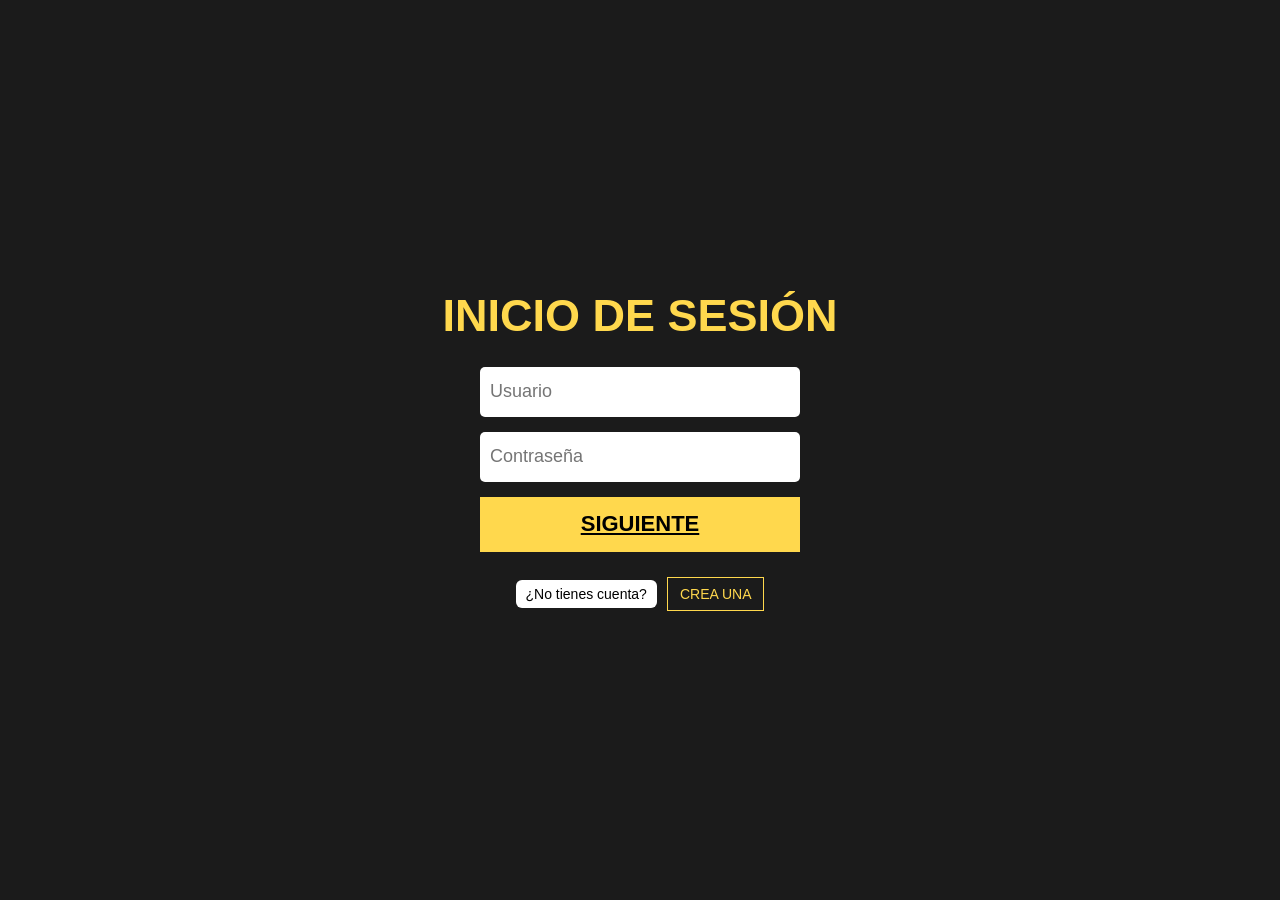
==== login.html @ b99bcfd7 "Add files via upload" ====
<!DOCTYPE html>
<html lang="es">

<head>
    <meta charset="UTF-8">
    <meta name="viewport" content="width=device-width, initial-scale=1.0">
    <title>Inicio de Sesión</title>

    <link rel="stylesheet" href="style.css">
</head>

<body>

<div class="login-contenedor">

    <h1 class="login-titulo">INICIO DE SESIÓN</h1>

    <div class="login-form">

        <input type="text" placeholder="Usuario" class="input">
        <input type="password" placeholder="Contraseña" class="input">

     
        <a href="panel.html" class="btn-login-link">
            SIGUIENTE
        </a>

        <div class="registro">
            <span>¿No tienes cuenta?</span>

            <a href="register.html" class="btn-registro">
                CREA UNA
            </a>
        </div>

    </div>

</div>

</body>

</html>
---- style.css ----
*{
    margin:0;
    padding:0;
    box-sizing:border-box;
    font-family:Arial, Helvetica, sans-serif;
}

body{
    background:#1b1b1b;
}


/* INDEX */


.contenedor{
    width:90%;
    margin:auto;
    padding:40px;
}

.fila-superior{
    display:flex;
    justify-content:space-between;
    align-items:center;
    margin-bottom:40px;
}

.card{
    background:white;
    width:230px;
    padding:20px;
    text-align:center;
    font-size:24px;
    font-weight:bold;
}

.titulo{
    background:#FFD84D;
    padding:20px 70px;
    border-radius:12px;
    font-size:50px;
    font-weight:bold;
}

.grid{
    display:grid;
    grid-template-columns:1fr 1fr;
    gap:30px;
    align-items:center;
}

.img1,.img2{
    width:100%;
    max-width:350px;
    margin:auto;
}

.descripcion,.card-inferior{
    background:white;
    padding:25px;
    text-align:center;
    font-size:22px;
}

.boton-centro{
    display:flex;
    justify-content:center;
    margin-top:40px;
}

.btn{
    width:300px;
    height:55px;
    background:#FFD84D;
    border:none;
    font-size:26px;
    font-weight:bold;
    cursor:pointer;
}


/* LOGIN + REGISTER */


.login-contenedor,
.register-contenedor{
    height:100vh;
    display:flex;
    flex-direction:column;
    justify-content:center;
    align-items:center;
}

.login-titulo,
.register-titulo{
    color:#FFD84D;
    font-size:45px;
    margin-bottom:25px;
}

.login-form,
.register-form{
    display:flex;
    flex-direction:column;
    align-items:center;
    gap:15px;
}

.input{
    width:320px;
    height:50px;
    padding:10px;
    font-size:18px;
    border:none;
    border-radius:5px;
    outline:none;
}

/* BOTÓN LOGIN */
.btn-login-link{
    width:320px;
    height:55px;
    display:flex;
    justify-content:center;
    align-items:center;
    background:#FFD84D;
    color:black;
    font-size:22px;
    font-weight:bold;
}

/* REGISTRO LOGIN */
.registro{
    display:flex;
    align-items:center;
    gap:10px;
    margin-top:10px;
}

.registro span{
    background:white;
    color:black;
    font-size:14px;
    padding:6px 10px;
    border-radius:6px;
}

.btn-registro{
    color:#FFD84D;
    text-decoration:none;
    border:1px solid #FFD84D;
    padding:8px 12px;
    font-size:14px;
}


/* PANEL */


.panel{
    width:90%;
    margin:auto;
    padding:40px;
    color:white;
}

.panel-titulo{
    text-align:center;
    color:#FFD84D;
    font-size:40px;
    margin:30px 0;
}

.panel-arriba{
    display:flex;
    justify-content:space-between;
    align-items:center;
    margin-bottom:40px;
}

.panel-datos{
    display:flex;
    flex-direction:column;
    gap:15px;
}

.dato{
    background:white;
    color:black;
    padding:18px;
    width:280px;
    font-size:18px;
    border-radius:8px;
}

.panel-img{
    width:300px;
    border-radius:10px;
}

.panel-abajo{
    display:flex;
    justify-content:space-between;
    align-items:flex-start;
    margin-top:20px;
}

.panel-box{
    display:flex;
    flex-direction:column;
    align-items:center;
    gap:20px;
    width:300px;
}

.panel-box p{
    background:white;
    color:black;
    padding:20px;
    width:100%;
    text-align:center;
    border-radius:8px;
    font-size:18px;
}

.btn-panel{
    width:200px;
    height:55px;
    background:#FFD84D;
    border:none;
    font-size:18px;
    font-weight:bold;
    cursor:pointer;
    border-radius:6px;
}

.btn-panel:hover{
    background:gold;
}


/* REGISTRO USUARIO */


.registro-main{
    width:90%;
    margin:auto;
    padding:40px;
    color:white;
}

.registro-titulo{
    text-align:center;
    color:#FFD84D;
    font-size:40px;
    margin-bottom:30px;
}

.registro-grid{
    display:flex;
    justify-content:space-between;
    align-items:center;
    gap:20px;
}

.registro-box{
    display:flex;
    flex-direction:column;
    gap:10px;
    width:300px;
}

.registro-box h2{
    background:#FFD84D;
    color:black;
    padding:12px;
    text-align:center;
    border-radius:8px;
    font-size:20px;
    font-weight:bold;
}

.registro-img-box{
    display:flex;
    justify-content:center;
    align-items:center;
}

.registro-img{
    height:600px;
    width:auto;
    border-radius:10px;
    margin:20px 0;
}

.registro-btn-box{
    display:flex;
    justify-content:center;
    margin-top:30px;
}

.btn-registro-final{
    width:250px;
    height:55px;
    background:#FFD84D;
    color:black;
    display:flex;
    justify-content:center;
    align-items:center;
    font-weight:bold;
    text-decoration:none;
    font-size:18px;
    border-radius:6px;
}

.btn-registro-final:hover{
    background:gold;
}


/* TICKET */


.ticket-main{
    width:90%;
    margin:auto;
    padding:40px;
    color:white;
}

.ticket-titulo{
    text-align:center;
    color:#FFD84D;
    font-size:40px;
    margin-bottom:30px;
}

.ticket-grid{
    display:flex;
    justify-content:space-between;
    align-items:center;
    gap:20px;
}

.ticket-img{
    height:500px;
    width:auto;
    border-radius:10px;
}

.ticket-center{
    display:flex;
    flex-direction:column;
    gap:20px;
    align-items:center;
}

.ticket-btn-box{
    display:flex;
    justify-content:center;
    margin-top:40px;
}

.btn-ticket{
    width:250px;
    height:55px;
    background:#FFD84D;
    color:black;
    display:flex;
    justify-content:center;
    align-items:center;
    font-weight:bold;
    text-decoration:none;
    font-size:18px;
    border-radius:6px;
}

.btn-ticket:hover{
    background:gold;
}
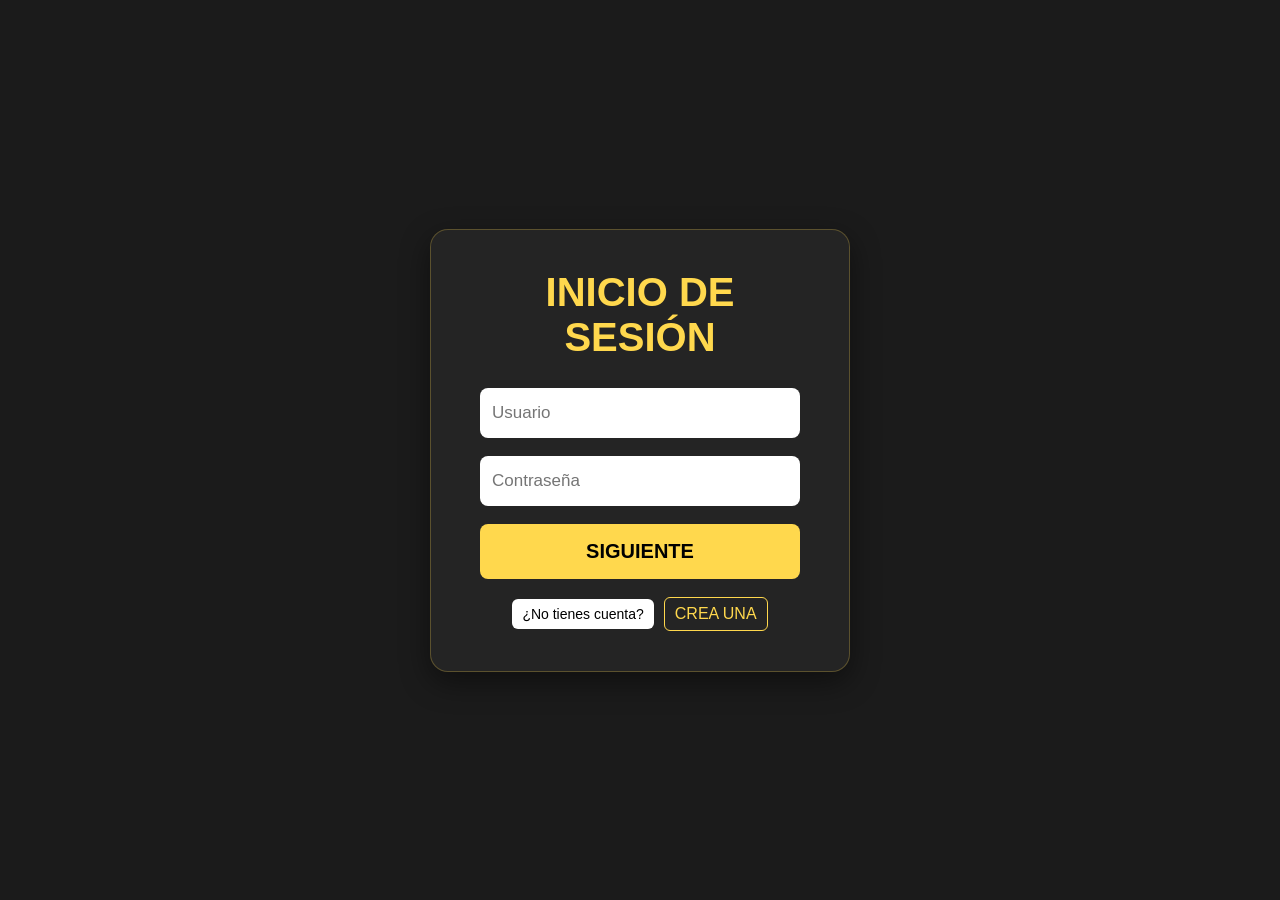
==== commit 4ad81742: "Add files via upload" ====
--- a/login.html
+++ b/login.html
@@ -5,38 +5,31 @@
     <meta charset="UTF-8">
     <meta name="viewport" content="width=device-width, initial-scale=1.0">
     <title>Inicio de Sesión</title>
-
     <link rel="stylesheet" href="style.css">
 </head>
 
 <body>
 
-<div class="login-contenedor">
+    <div class="login-contenedor">
 
-    <h1 class="login-titulo">INICIO DE SESIÓN</h1>
+        <div class="login-card">
 
-    <div class="login-form">
+            <h1 class="login-titulo">INICIO DE SESIÓN</h1>
 
-        <input type="text" placeholder="Usuario" class="input">
-        <input type="password" placeholder="Contraseña" class="input">
+            <input type="text" placeholder="Usuario" class="login-input">
+            <input type="password" placeholder="Contraseña" class="login-input">
 
-     
-        <a href="panel.html" class="btn-login-link">
-            SIGUIENTE
-        </a>
+            <a href="panel.html" class="btn-login-link">SIGUIENTE</a>
 
-        <div class="registro">
-            <span>¿No tienes cuenta?</span>
+            <div class="registro">
+                <span>¿No tienes cuenta?</span>
+                <a href="register.html" class="btn-registro">CREA UNA</a>
+            </div>
 
-            <a href="register.html" class="btn-registro">
-                CREA UNA
-            </a>
         </div>
 
     </div>
 
-</div>
-
 </body>
 
 </html>
--- a/style.css
+++ b/style.css
@@ -1,381 +1,671 @@
-*{
-    margin:0;
-    padding:0;
-    box-sizing:border-box;
-    font-family:Arial, Helvetica, sans-serif;
-}
-
-body{
-    background:#1b1b1b;
-}
-
-
-/* INDEX */
-
-
-.contenedor{
-    width:90%;
-    margin:auto;
-    padding:40px;
-}
-
-.fila-superior{
-    display:flex;
-    justify-content:space-between;
-    align-items:center;
-    margin-bottom:40px;
-}
-
-.card{
-    background:white;
-    width:230px;
-    padding:20px;
-    text-align:center;
-    font-size:24px;
-    font-weight:bold;
-}
-
-.titulo{
-    background:#FFD84D;
-    padding:20px 70px;
-    border-radius:12px;
-    font-size:50px;
-    font-weight:bold;
-}
-
-.grid{
-    display:grid;
-    grid-template-columns:1fr 1fr;
-    gap:30px;
-    align-items:center;
-}
-
-.img1,.img2{
-    width:100%;
-    max-width:350px;
-    margin:auto;
-}
-
-.descripcion,.card-inferior{
-    background:white;
-    padding:25px;
-    text-align:center;
-    font-size:22px;
-}
-
-.boton-centro{
-    display:flex;
-    justify-content:center;
-    margin-top:40px;
-}
-
-.btn{
-    width:300px;
-    height:55px;
-    background:#FFD84D;
-    border:none;
-    font-size:26px;
-    font-weight:bold;
-    cursor:pointer;
-}
-
-
-/* LOGIN + REGISTER */
-
-
-.login-contenedor,
-.register-contenedor{
-    height:100vh;
-    display:flex;
-    flex-direction:column;
-    justify-content:center;
-    align-items:center;
-}
-
-.login-titulo,
-.register-titulo{
-    color:#FFD84D;
-    font-size:45px;
-    margin-bottom:25px;
-}
-
-.login-form,
-.register-form{
-    display:flex;
-    flex-direction:column;
-    align-items:center;
-    gap:15px;
-}
-
-.input{
-    width:320px;
-    height:50px;
-    padding:10px;
-    font-size:18px;
-    border:none;
-    border-radius:5px;
-    outline:none;
-}
-
-/* BOTÓN LOGIN */
-.btn-login-link{
-    width:320px;
-    height:55px;
-    display:flex;
-    justify-content:center;
-    align-items:center;
-    background:#FFD84D;
-    color:black;
-    font-size:22px;
-    font-weight:bold;
-}
-
-/* REGISTRO LOGIN */
-.registro{
-    display:flex;
-    align-items:center;
-    gap:10px;
-    margin-top:10px;
-}
-
-.registro span{
-    background:white;
-    color:black;
-    font-size:14px;
-    padding:6px 10px;
-    border-radius:6px;
-}
-
-.btn-registro{
-    color:#FFD84D;
-    text-decoration:none;
-    border:1px solid #FFD84D;
-    padding:8px 12px;
-    font-size:14px;
-}
-
-
-/* PANEL */
-
-
-.panel{
-    width:90%;
-    margin:auto;
-    padding:40px;
-    color:white;
-}
-
-.panel-titulo{
-    text-align:center;
-    color:#FFD84D;
-    font-size:40px;
-    margin:30px 0;
-}
-
-.panel-arriba{
-    display:flex;
-    justify-content:space-between;
-    align-items:center;
-    margin-bottom:40px;
-}
-
-.panel-datos{
-    display:flex;
-    flex-direction:column;
-    gap:15px;
-}
-
-.dato{
-    background:white;
-    color:black;
-    padding:18px;
-    width:280px;
-    font-size:18px;
-    border-radius:8px;
-}
-
-.panel-img{
-    width:300px;
-    border-radius:10px;
-}
-
-.panel-abajo{
-    display:flex;
-    justify-content:space-between;
-    align-items:flex-start;
-    margin-top:20px;
-}
-
-.panel-box{
-    display:flex;
-    flex-direction:column;
-    align-items:center;
-    gap:20px;
-    width:300px;
-}
-
-.panel-box p{
-    background:white;
-    color:black;
-    padding:20px;
-    width:100%;
-    text-align:center;
-    border-radius:8px;
-    font-size:18px;
-}
-
-.btn-panel{
-    width:200px;
-    height:55px;
-    background:#FFD84D;
-    border:none;
-    font-size:18px;
-    font-weight:bold;
-    cursor:pointer;
-    border-radius:6px;
-}
-
-.btn-panel:hover{
-    background:gold;
-}
-
-
-/* REGISTRO USUARIO */
-
-
-.registro-main{
-    width:90%;
-    margin:auto;
-    padding:40px;
-    color:white;
-}
-
-.registro-titulo{
-    text-align:center;
-    color:#FFD84D;
-    font-size:40px;
-    margin-bottom:30px;
-}
-
-.registro-grid{
-    display:flex;
-    justify-content:space-between;
-    align-items:center;
-    gap:20px;
-}
-
-.registro-box{
-    display:flex;
-    flex-direction:column;
-    gap:10px;
-    width:300px;
-}
-
-.registro-box h2{
-    background:#FFD84D;
-    color:black;
-    padding:12px;
-    text-align:center;
-    border-radius:8px;
-    font-size:20px;
-    font-weight:bold;
-}
-
-.registro-img-box{
-    display:flex;
-    justify-content:center;
-    align-items:center;
-}
-
-.registro-img{
-    height:600px;
-    width:auto;
-    border-radius:10px;
-    margin:20px 0;
-}
-
-.registro-btn-box{
-    display:flex;
-    justify-content:center;
-    margin-top:30px;
-}
-
-.btn-registro-final{
-    width:250px;
-    height:55px;
-    background:#FFD84D;
-    color:black;
-    display:flex;
-    justify-content:center;
-    align-items:center;
-    font-weight:bold;
-    text-decoration:none;
-    font-size:18px;
-    border-radius:6px;
-}
-
-.btn-registro-final:hover{
-    background:gold;
-}
-
-
-/* TICKET */
-
-
-.ticket-main{
-    width:90%;
-    margin:auto;
-    padding:40px;
-    color:white;
-}
-
-.ticket-titulo{
-    text-align:center;
-    color:#FFD84D;
-    font-size:40px;
-    margin-bottom:30px;
-}
-
-.ticket-grid{
-    display:flex;
-    justify-content:space-between;
-    align-items:center;
-    gap:20px;
-}
-
-.ticket-img{
-    height:500px;
-    width:auto;
-    border-radius:10px;
-}
-
-.ticket-center{
-    display:flex;
-    flex-direction:column;
-    gap:20px;
-    align-items:center;
-}
-
-.ticket-btn-box{
-    display:flex;
-    justify-content:center;
-    margin-top:40px;
-}
-
-.btn-ticket{
-    width:250px;
-    height:55px;
-    background:#FFD84D;
-    color:black;
-    display:flex;
-    justify-content:center;
-    align-items:center;
-    font-weight:bold;
-    text-decoration:none;
-    font-size:18px;
-    border-radius:6px;
-}
-
-.btn-ticket:hover{
-    background:gold;
+/* =====================
+   RESET
+===================== */
+* {
+    margin: 0;
+    padding: 0;
+    box-sizing: border-box;
+    font-family: Arial, Helvetica, sans-serif;
+}
+
+body {
+    background: #1b1b1b;
+    color: white;
+}
+
+/* =====================
+   INDEX MODERNO
+===================== */
+
+/* NAVBAR */
+.navbar {
+    position: fixed;
+    top: 0;
+    left: 0;
+    width: 100%;
+    display: flex;
+    justify-content: space-between;
+    align-items: center;
+    padding: 15px 25px;
+    background: #111;
+    z-index: 1000;
+    border-bottom: 2px solid #FFD84D;
+}
+
+.logo {
+    font-size: 20px;
+    font-weight: bold;
+    color: #FFD84D;
+}
+
+.btn-vista {
+    background: #FFD84D;
+    border: none;
+    padding: 10px 15px;
+    font-weight: bold;
+    cursor: pointer;
+    border-radius: 6px;
+}
+
+/* HERO */
+.hero {
+    margin-top: 100px;
+    text-align: center;
+    padding: 30px;
+}
+
+.hero h1 {
+    font-size: 55px;
+    color: #FFD84D;
+}
+
+.hero p {
+    font-size: 18px;
+    opacity: 0.8;
+}
+
+/* GRID INDEX */
+.contenedor {
+    width: 90%;
+    margin: auto;
+    padding: 40px;
+}
+
+.grid {
+    display: grid;
+    grid-template-columns: 1fr 1fr;
+    gap: 25px;
+    align-items: center;
+}
+
+.card-imagen {
+    display: flex;
+    justify-content: center;
+}
+
+.img1,
+.img2 {
+    width: 100%;
+    max-width: 320px;
+    border-radius: 10px;
+    transition: 0.3s;
+}
+
+.img1:hover,
+.img2:hover {
+    transform: scale(1.05);
+}
+
+.descripcion,
+.card-inferior {
+    background: white;
+    color: black;
+    padding: 25px;
+    border-radius: 10px;
+    font-size: 18px;
+    box-shadow: 0 5px 15px rgba(0, 0, 0, 0.3);
+}
+
+.boton-centro {
+    display: flex;
+    justify-content: center;
+    margin-top: 40px;
+}
+
+.btn {
+    width: 280px;
+    height: 55px;
+    background: #FFD84D;
+    border: none;
+    font-size: 20px;
+    font-weight: bold;
+    cursor: pointer;
+    border-radius: 8px;
+}
+
+.btn:hover {
+    background: gold;
+}
+
+/* ESTADISTICAS */
+.estadisticas {
+    display: flex;
+    justify-content: center;
+    gap: 20px;
+    margin-top: 50px;
+    flex-wrap: wrap;
+}
+
+.estadistica {
+    background: #222;
+    padding: 20px;
+    width: 200px;
+    text-align: center;
+    border-radius: 10px;
+    border: 1px solid #FFD84D;
+}
+
+.estadistica h2 {
+    color: #FFD84D;
+    font-size: 28px;
+}
+
+/* FOOTER */
+footer {
+    margin-top: 50px;
+    text-align: center;
+    padding: 20px;
+    background: #111;
+    border-top: 2px solid #FFD84D;
+}
+
+/* =====================
+   LOGIN PRO SIN ROMPER TODO
+===================== */
+
+.login-contenedor {
+    height: 100vh;
+    display: flex;
+    justify-content: center;
+    align-items: center;
+}
+
+.login-card {
+    width: 420px;
+    background: #242424;
+    padding: 40px;
+    border-radius: 18px;
+    box-shadow: 0 10px 30px rgba(0, 0, 0, 0.45);
+    border: 1px solid rgba(255, 216, 77, 0.25);
+    display: flex;
+    flex-direction: column;
+    align-items: center;
+    gap: 18px;
+}
+
+.login-titulo {
+    color: #FFD84D;
+    font-size: 40px;
+    text-align: center;
+    margin-bottom: 10px;
+}
+
+.login-input {
+    width: 320px;
+    height: 50px;
+    padding: 12px;
+    font-size: 17px;
+    border: none;
+    border-radius: 8px;
+    outline: none;
+}
+
+.login-input:focus {
+    border: 2px solid #FFD84D;
+}
+
+.btn-login-link {
+    width: 320px;
+    height: 55px;
+    background: #FFD84D;
+    color: black;
+    display: flex;
+    justify-content: center;
+    align-items: center;
+    text-decoration: none;
+    font-size: 20px;
+    font-weight: bold;
+    border-radius: 8px;
+}
+
+.btn-login-link:hover {
+    background: gold;
+}
+
+.registro {
+    display: flex;
+    align-items: center;
+    gap: 10px;
+}
+
+.registro span {
+    background: white;
+    color: black;
+    padding: 7px 10px;
+    border-radius: 6px;
+    font-size: 14px;
+}
+
+.btn-registro {
+    color: #FFD84D;
+    border: 1px solid #FFD84D;
+    padding: 7px 10px;
+    text-decoration: none;
+    border-radius: 6px;
+}
+
+/* =====================
+REGISTER PRO
+===================== */
+
+.register-contenedor {
+
+    height: 100vh;
+
+    display: flex;
+
+    justify-content: center;
+
+    align-items: center;
+
+}
+
+.register-card {
+
+    width: 450px;
+
+    background: #242424;
+
+    padding: 40px;
+
+    border-radius: 18px;
+
+    border: 1px solid rgba(255, 216, 77, .25);
+
+    box-shadow: 0 10px 30px rgba(0, 0, 0, .45);
+
+    display: flex;
+
+    flex-direction: column;
+
+    align-items: center;
+
+    gap: 15px;
+
+}
+
+.register-titulo {
+
+    color: #FFD84D;
+
+    font-size: 38px;
+
+    margin-bottom: 10px;
+
+    text-align: center;
+
+}
+
+.register-input {
+
+    width: 330px;
+
+    height: 50px;
+
+    border: none;
+
+    border-radius: 8px;
+
+    padding: 12px;
+
+    font-size: 17px;
+
+}
+
+.register-input:focus {
+
+    outline: none;
+
+    border: 2px solid #FFD84D;
+
+}
+
+.file-label {
+
+    color: white;
+
+    font-size: 15px;
+
+    margin-top: 10px;
+
+}
+
+.register-file {
+
+    width: 330px;
+
+    color: white;
+
+}
+
+.btn-register {
+
+    width: 330px;
+
+    height: 55px;
+
+    background: #FFD84D;
+
+    color: black;
+
+    display: flex;
+
+    justify-content: center;
+
+    align-items: center;
+
+    text-decoration: none;
+
+    font-size: 20px;
+
+    font-weight: bold;
+
+    border-radius: 8px;
+
+    margin-top: 10px;
+
+    transition: .3s;
+
+}
+
+.btn-register:hover {
+
+    background: gold;
+
+    transform: scale(1.03);
+
+}
+
+/* =====================
+   PANEL DE CONTROL PRO
+===================== */
+
+.panel {
+    width: 90%;
+    margin: auto;
+    padding: 35px 40px;
+    color: white;
+}
+
+.panel-titulo {
+    text-align: center;
+    color: #FFD84D;
+    font-size: 42px;
+    margin: 25px 0;
+    letter-spacing: 2px;
+    text-shadow: 0 4px 12px rgba(0, 0, 0, 0.6);
+}
+
+.panel-arriba {
+    display: flex;
+    justify-content: space-between;
+    align-items: center;
+    background: #242424;
+    padding: 35px;
+    border-radius: 18px;
+    box-shadow: 0 10px 30px rgba(0, 0, 0, 0.45);
+    border: 1px solid rgba(255, 216, 77, 0.25);
+}
+
+.panel-datos {
+    display: flex;
+    flex-direction: column;
+    gap: 18px;
+}
+
+.dato {
+    background: white;
+    color: black;
+    padding: 22px;
+    width: 360px;
+    border-radius: 14px;
+    font-size: 21px;
+    font-weight: bold;
+    box-shadow: 0 6px 18px rgba(0, 0, 0, 0.3);
+    border-left: 8px solid #FFD84D;
+}
+
+.panel-img {
+    width: 430px;
+    max-height: 280px;
+    object-fit: cover;
+    border-radius: 18px;
+    box-shadow: 0 10px 28px rgba(0, 0, 0, 0.5);
+    border: 3px solid #FFD84D;
+}
+
+.panel-abajo {
+    display: flex;
+    justify-content: space-between;
+    align-items: center;
+    margin-top: 30px;
+    background: #242424;
+    padding: 35px;
+    border-radius: 18px;
+    box-shadow: 0 10px 30px rgba(0, 0, 0, 0.45);
+    border: 1px solid rgba(255, 216, 77, 0.25);
+}
+
+.panel-box {
+    width: 360px;
+    text-align: center;
+}
+
+.panel-box p {
+    background: white;
+    color: black;
+    padding: 24px;
+    border-radius: 14px;
+    font-size: 22px;
+    font-weight: bold;
+    box-shadow: 0 6px 18px rgba(0, 0, 0, 0.3);
+}
+
+.btn-panel {
+    margin-top: 22px;
+    width: 220px;
+    height: 60px;
+    background: #FFD84D;
+    border: none;
+    font-size: 19px;
+    font-weight: bold;
+    border-radius: 10px;
+    cursor: pointer;
+    box-shadow: 0 6px 18px rgba(0, 0, 0, 0.35);
+    transition: 0.3s;
+}
+
+.btn-panel:hover {
+    background: gold;
+    transform: scale(1.05);
+}
+
+/* =====================
+   REGISTRO USUARIO + VEHÍCULO
+===================== */
+
+.registro-main {
+    width: 90%;
+    margin: auto;
+    padding: 40px;
+    color: white;
+}
+
+.registro-titulo {
+    text-align: center;
+    color: #FFD84D;
+    font-size: 40px;
+    margin-bottom: 30px;
+    letter-spacing: 1px;
+    text-shadow: 0 4px 12px rgba(0, 0, 0, 0.5);
+}
+
+.registro-grid {
+    display: flex;
+    justify-content: space-between;
+    align-items: center;
+    gap: 25px;
+}
+
+.registro-box {
+    width: 330px;
+    display: flex;
+    flex-direction: column;
+    gap: 12px;
+    background: #222;
+    padding: 22px;
+    border-radius: 14px;
+    box-shadow: 0 8px 25px rgba(0, 0, 0, 0.35);
+}
+
+.registro-box h2 {
+    background: #FFD84D;
+    color: black;
+    padding: 13px;
+    border-radius: 8px;
+    text-align: center;
+    font-size: 21px;
+    font-weight: bold;
+    margin-bottom: 5px;
+}
+
+.registro-box .input {
+    width: 100%;
+    height: 48px;
+    padding: 10px;
+    border: none;
+    border-radius: 7px;
+    outline: none;
+    font-size: 16px;
+    box-shadow: 0 4px 12px rgba(0, 0, 0, 0.25);
+}
+
+.registro-img-box {
+    display: flex;
+    justify-content: center;
+    align-items: center;
+}
+
+.registro-img {
+    height: 560px;
+    width: auto;
+    border-radius: 14px;
+    box-shadow: 0 10px 30px rgba(0, 0, 0, 0.45);
+}
+
+.registro-btn-box {
+    display: flex;
+    justify-content: center;
+    margin-top: 30px;
+}
+
+.btn-registro-final {
+    width: 260px;
+    height: 55px;
+    background: #FFD84D;
+    color: black;
+    display: flex;
+    justify-content: center;
+    align-items: center;
+    font-weight: bold;
+    text-decoration: none;
+    font-size: 18px;
+    border-radius: 8px;
+    box-shadow: 0 6px 18px rgba(0, 0, 0, 0.35);
+    transition: 0.3s;
+}
+
+.btn-registro-final:hover {
+    background: gold;
+    transform: scale(1.05);
+}
+
+/* =====================
+   TICKET PRO
+===================== */
+
+.ticket-main {
+    width: 90%;
+    margin: auto;
+    padding: 40px;
+    color: white;
+}
+
+.ticket-titulo {
+    text-align: center;
+    color: #FFD84D;
+    font-size: 42px;
+    margin-bottom: 35px;
+    letter-spacing: 2px;
+    text-shadow: 0 4px 12px rgba(0, 0, 0, 0.6);
+}
+
+.ticket-grid {
+    display: flex;
+    justify-content: space-between;
+    align-items: center;
+    background: #242424;
+    padding: 35px;
+    border-radius: 18px;
+    box-shadow: 0 10px 30px rgba(0, 0, 0, 0.45);
+    border: 1px solid rgba(255, 216, 77, 0.25);
+}
+
+.ticket-img {
+    height: 520px;
+    width: 260px;
+    object-fit: cover;
+    border-radius: 18px;
+    border: 3px solid #FFD84D;
+    box-shadow: 0 10px 28px rgba(0, 0, 0, 0.5);
+}
+
+.ticket-center {
+    display: flex;
+    flex-direction: column;
+    gap: 25px;
+    align-items: center;
+    background: #1b1b1b;
+    padding: 35px;
+    border-radius: 18px;
+    box-shadow: inset 0 0 15px rgba(0, 0, 0, 0.5);
+}
+
+.ticket-center .input {
+    width: 340px;
+    height: 55px;
+    font-size: 18px;
+    border-radius: 10px;
+    border: 2px solid transparent;
+}
+
+.ticket-center .input:focus {
+    border: 2px solid #FFD84D;
+}
+
+.ticket-btn-box {
+    display: flex;
+    justify-content: center;
+    margin-top: 35px;
+}
+
+.btn-ticket {
+    width: 260px;
+    height: 60px;
+    background: #FFD84D;
+    color: black;
+    display: flex;
+    justify-content: center;
+    align-items: center;
+    font-weight: bold;
+    text-decoration: none;
+    font-size: 20px;
+    border-radius: 10px;
+    box-shadow: 0 6px 18px rgba(0, 0, 0, 0.35);
+    transition: 0.3s;
+}
+
+.btn-ticket:hover {
+    background: gold;
+    transform: scale(1.05);
 }
